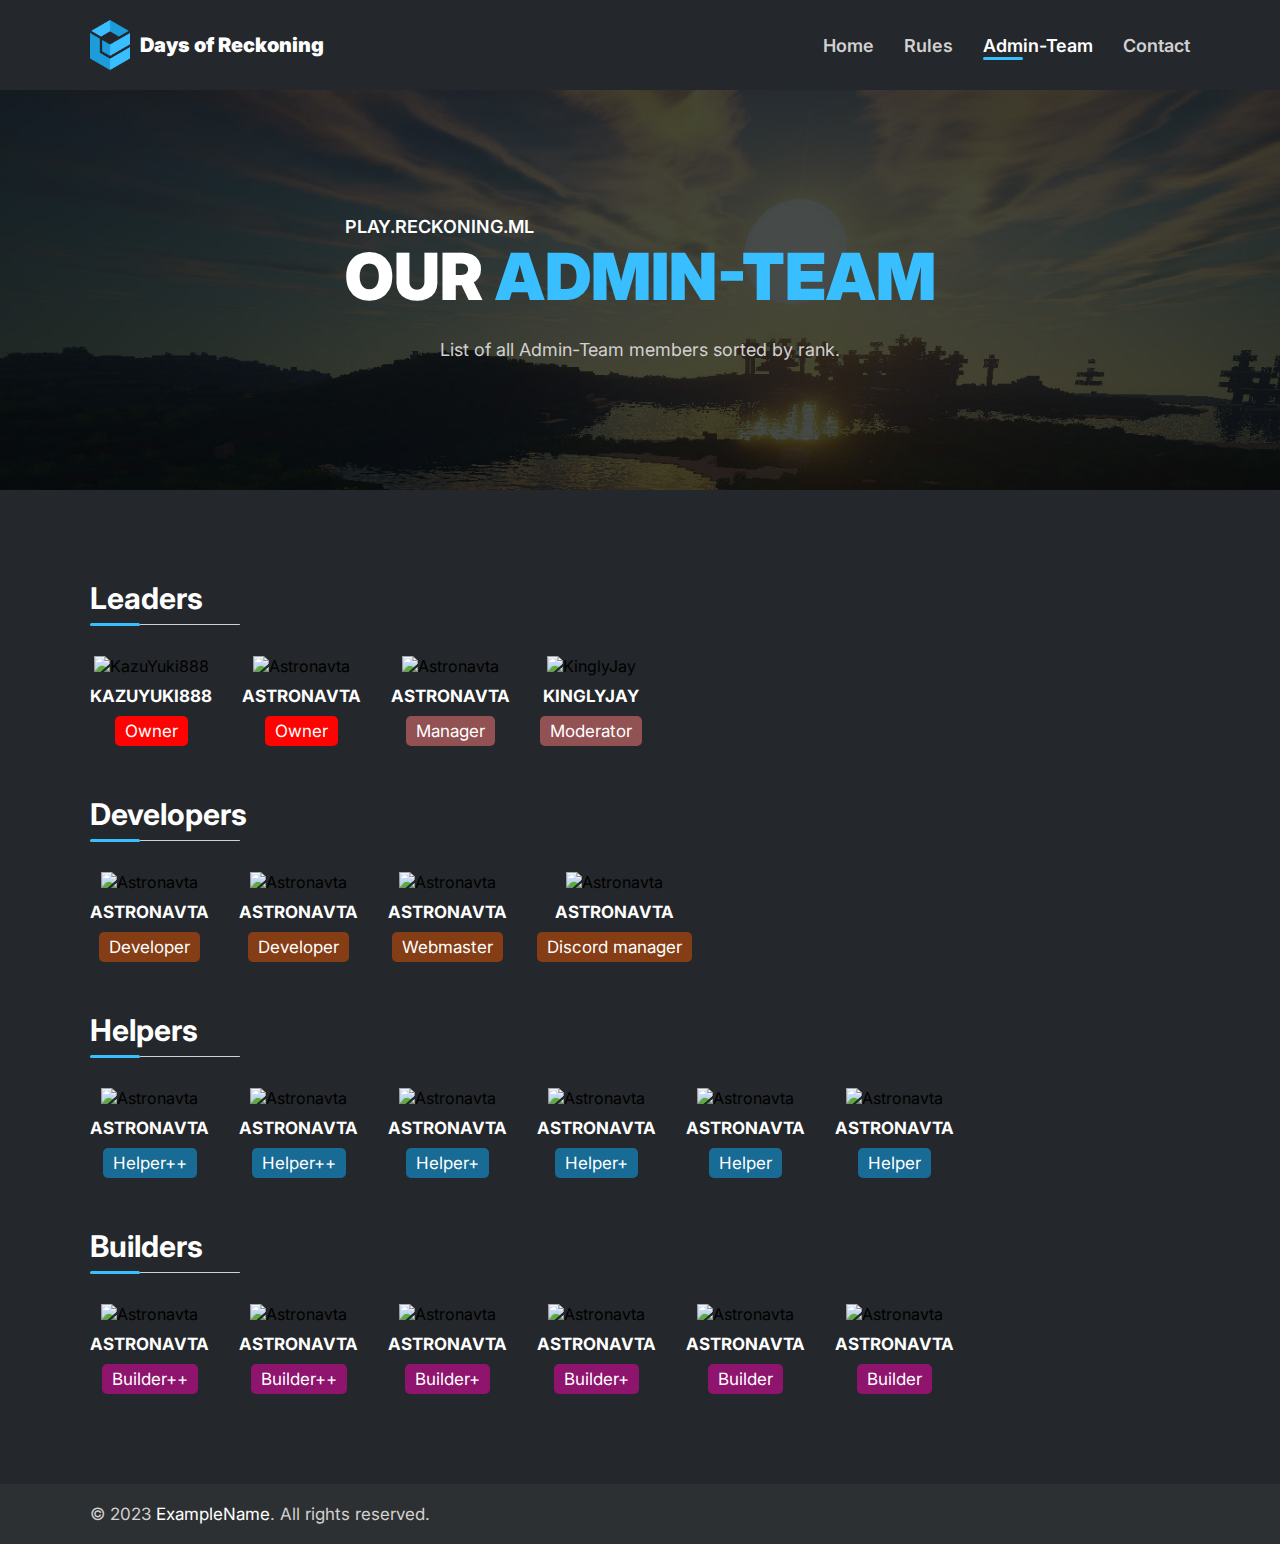
==== admin-team.html @ 8b57ebe5 "upload html" ====
<!doctype html>
<html lang="en">
<head>
  <meta charset="UTF-8">
  <meta name="viewport" content="width=device-width, user-scalable=no, initial-scale=1.0, maximum-scale=1.0, minimum-scale=1.0">
  <meta http-equiv="X-UA-Compatible" content="ie=edge">

  <link rel="icon" href="images/logo.png">
  <meta name="description" content="Free, modern and nice web template for Minecraft server.">
  <meta name="author" content="Astronawta">

  <link rel="stylesheet" href="css/global.css">
  <link rel="stylesheet" href="css/pages/admin-team.css">

  <title>AzureMine | Admin-Team</title>
</head>
<body>
  <!--Navbar-->
  <div class="navbar">
    <div class="menu-mobile">
      <a href="index.html">
        <div class="logo">
          <img src="images/logo.png" alt="Server logo" class="logo-img">
          <h3 class="server-name">ExampleName</h3>
        </div>
      </a>

      <div class="hamburger">
        <i class="fa-solid fa-bars"></i>
      </div>
    </div>

    <div class="links">
      <a href="index.html" class="link">Home</a>
      <a href="rules.html" class="link">Rules</a>
      <a href="#" class="link active">Admin-Team</a>
      <a href="contact.html" class="link">Contact</a>
    </div>
  </div>

  <!--Header-->
  <section id="header">
    <div class="content">
      <div class="info">
        <p class="minecraft-server-ip">mc.example.com</p>
        <h1 class="title">Our <span>admin-team</span></h1>
      </div>
      <p class="description">
        List of all Admin-Team members sorted by rank.
      </p>
    </div>
  </section>

  <!--Admin-Team-->
  <section id="admin-team">
    <div class="content at-content">
    </div>
  </section>

  <!--Footer-->
  <footer id="footer">
    <p class="copyright">&copy; 2023 <span class="server-name-footer">ExampleName</span>. All rights reserved.</p>
    <div class="social-links">
      <a href="#" class="link tiktok-link"><i class="fa-brands fa-tiktok"></i></a>
      <a href="#" class="link instagram-link"><i class="fa-brands fa-square-instagram"></i></a>
      <a href="#" class="link discord-link-footer"><i class="fa-brands fa-discord"></i></a>
    </div>
  </footer>
</body>
<script src="js/script.js"></script>
<script src="https://kit.fontawesome.com/cbf5ee59c8.js" crossorigin="anonymous"></script>
</html>
---- css/global.css ----
@import url('https://fonts.googleapis.com/css2?family=Inter:wght@100;200;300;400;500;600;700;800;900&display=swap'); /*font-family: 'Inter', sans-serif;*/

* {
  margin: 0;
  padding: 0;
  box-sizing: border-box;
  scroll-behavior: smooth;
}

:root {
  --main-font: 'Inter', sans-serif;
  --main-color: #39BEFF;
  --background-color: #24272B;
  --white-color: #FFFFFF;
  --black-color: #000000;
  --description-color: #D2D0D0;

  --green-color: #4AFF6B;
  --ip-copied-background: rgba(74, 255, 107, 0.17);
  --ip-copied-icon-background: rgba(74, 255, 107, 0.5);

  --copy-ip-button-background: rgba(57, 190, 255, 0.7);
  --how-to-join-button-background: rgba(210, 208, 208, 0.2);
  --stats-background: rgba(210, 208, 208, 0.05);
  --stat-icon-background-2: rgba(57, 190, 255, 0.5);

  --scroll-bar: rgba(210, 208, 208, 0.3);
  --scroll-bar-hover: #555555FF;

  --red-color: #FF7C7C;
  --warning-background: rgba(255, 124, 124, 0.17);
  --warning-icon-background: rgba(255, 124, 124, 0.5);
  --warning-color: #F5C1C1;

  /*Admin-Team rank colors*/
  --default-rank-color: rgba(210, 208, 208, 0.3);
}

body {
  background: var(--background-color);
  font-family: var(--main-font);
}

/*Navbar*/
.navbar {
  display: flex;
  width: 100%;
  flex-direction: row;
  justify-content: space-between;
  align-items: center;
  padding: 20px 150px;
  background: var(--background-color);
  transition: 0.3s ease-in-out;
}

.navbar a {
  text-decoration: none;
}

.navbar .menu-mobile {
  display: flex;
  flex-direction: row;
  justify-content: space-between;
  align-items: center;
}

.navbar .menu-mobile .logo {
  display: flex;
  flex-direction: row;
  justify-content: left;
  align-items: center;
  gap: 10px;
}

.navbar .menu-mobile .logo img {
  max-width: 40px;
  height: auto;
}

.navbar .menu-mobile .logo h3 {
  color: var(--white-color);
  font-weight: 900;
  font-size: 20px;
}

.navbar .links {
  display: flex;
  flex-direction: row;
  gap: 30px;
  transition: 0.3s ease-in-out;
}

.navbar .links .link {
  color: var(--description-color);
  font-size: 18px;
  font-weight: 600;
  text-decoration: none;
  position: relative;
  transition: 0.2s;
}

.navbar .links .link.active {
  color: var(--white-color);
}

.navbar .links .link.active::after {
  content: "";
  position: absolute;
  bottom: -4px;
  left: 0;
  width: 40px;
  height: 3px;
  border-radius: 5px;
  background: var(--main-color);
}

.navbar .links .link:not(.active):hover {
  color: var(--white-color);
}

.navbar .menu-mobile .hamburger {
  color: var(--white-color);
  font-size: 20px;
  cursor: pointer;
  transition: 0.5s;
  display: none;
}

.navbar .menu-mobile .hamburger:hover {
  opacity: 0.8;
}

.navbar.active {
  max-height: 1000px;
}

.navbar.active .links {
  opacity: 1;
  z-index: 2;
}

/*Footer*/
#footer {
  padding: 20px 150px;
  width: 100%;
  display: flex;
  flex-direction: row;
  justify-content: space-between;
}

#footer p {
  color: var(--description-color);
  font-size: 17px;
}

#footer p span {
  color: var(--white-color);
}

#footer .social-links {
  display: flex;
  flex-direction: row;
  gap: 15px;
}

#footer .social-links .link {
  color: var(--description-color);
  text-decoration: none;
  font-size: 20px;
  transition: 0.2s;
}

#footer .social-links .link:hover {
  color: var(--white-color);
}

/*Scrollbar*/
::-webkit-scrollbar {
  width: 5px;
}

::-webkit-scrollbar-track {
  background: var(--stats-background);
}

::-webkit-scrollbar-thumb {
  background: var(--scroll-bar);
}

::-webkit-scrollbar-thumb:hover {
  background: var(--scroll-bar-hover);
}

/*Other*/
section:not(#header) .content {
  padding: 90px 150px;
  width: 100%;
}

/*Responsive*/
@media screen and (max-width: 1625px) {
  .navbar {
    padding: 20px 90px;
  }
}

@media screen and (max-width: 819px) {
  .navbar {
    padding: 20px 30px;
  }
}

@media screen and (max-width: 867px) {
  .navbar {
    flex-direction: column;
    gap: 30px;
    max-height: 90px;
  }

  .navbar .menu-mobile {
    width: 100%;
  }

  .navbar .menu-mobile .hamburger {
    display: flex;
  }

  .navbar .links {
    flex-direction: column;
    order: 2;
    width: 100%;
    opacity: 0;
    z-index: -1;
  }
}

@media screen and (max-width: 1625px) {
  section:not(#header) .content {
    padding: 90px;
  }

  #footer {
    padding: 20px 90px;
  }
}

@media screen and (max-width: 819px) {
  section:not(#header) .content {
    padding: 50px 30px;
  }

  #footer {
    padding: 20px 30px;
  }
}

@media screen and (max-width: 564px) {
  #footer {
    flex-direction: column;
    gap: 30px;
    align-items: center;
    justify-content: center;
    text-align: center;
  }
}
---- css/pages/admin-team.css ----
@import "css/global.css";

/*Header*/
#header {
    background: url("../../images/header-background.jpg") no-repeat fixed center;
    min-width: 100%;
    min-height: 400px;
    height: 30vh;
    background-size: cover;
    -moz-background-size: cover;
    -o-background-size: cover;
    -webkit-background-size: cover;
    z-index: 0;
    display: flex;
    align-items: center;
}

#header .content {
    display: flex;
    flex-direction: column;
    gap: 20px;
    align-items: center;
    padding: 150px;
    width: 100%;
}

#header .content .info {
    display: flex;
    flex-direction: column;
}

#header .content .info .minecraft-server-ip {
    color: var(--white-color);
    text-transform: uppercase;
    font-size: 18px;
    font-weight: 600;
}

#header .content .info .title {
    color: var(--white-color);
    text-transform: uppercase;
    font-size: 65px;
    font-weight: 900;
}

#header .content .info .title span {
    color: var(--main-color);
}

#header .content .description {
    color: var(--description-color);
    font-size: 18px;
    font-weight: 400;
    max-width: 700px;
    line-height: 1.6;
}

/*Admin-Team*/
#admin-team .content {
    display: flex;
    flex-direction: column;
    gap: 50px;
}

#admin-team .group {
    display: flex;
    flex-direction: column;
    gap: 40px;
}

#admin-team .group .rank-title {
    font-size: 30px;
    font-weight: 700;
    color: var(--white-color);
    position: relative;
}

#admin-team .group .rank-title::before {
    content: "";
    position: absolute;
    bottom: -9px;
    left: 0;
    width: 150px;
    height: 1px;
    border-radius: 5px;
    background: var(--description-color);
}

#admin-team .group .rank-title::after {
    content: "";
    position: absolute;
    bottom: -10px;
    left: 0;
    width: 50px;
    height: 3px;
    border-radius: 5px;
    background: var(--main-color);
}

#admin-team .group .users {
    display: flex;
    flex-direction: row;
    gap: 30px;
    flex-wrap: wrap;
}

#admin-team .group .users .user {
    display: flex;
    flex-direction: column;
    gap: 10px;
    justify-content: center;
    align-items: center;
}

#admin-team .group .users .user img {
    max-width: 150px;
}

#admin-team .group .users .user .name {
    color: var(--white-color);
    text-transform: uppercase;
    font-size: 17px;
    font-weight: 700;
}

#admin-team .group .users .user .rank {
    color: var(--white-color);
    font-size: 17px;
    width: fit-content;
    padding: 5px 10px;
    text-align: center;
    border-radius: 5px;
}

.rank {
    background: var(--default-rank-color);
}

/*Footer*/
#footer {
    background: var(--stats-background);
}

/*Responsive*/
/*Header*/
@media screen and (max-width: 1625px) {
    #header .content {
        padding: 150px 90px;
    }
}

@media screen and (max-width: 1361px) {
    #header .content {
        flex-direction: column;
        padding: 120px 90px;
    }
}

@media screen and (max-width: 819px) {
    #header .content {
        padding: 150px 30px;
    }

    #header .content .info .minecraft-server-ip {
        font-size: 15px;
    }

    #header .content .info .title {
        font-size: 40px;
    }

    #header .content .info .description {
        font-size: 16px;
    }
}

@media screen and (max-width: 530px) {
    #header .content {
        justify-content: start;
        align-items: start;
    }

    #header .content .info .title {
        font-size: 30px;
    }
}

/*Admin-Team*/
@media screen and (max-width: 390px) {
    #admin-team .group .users .user img {
        max-width: 100%;
    }

    #admin-team .group .users .user .name {
        font-size: 20px;
    }
}
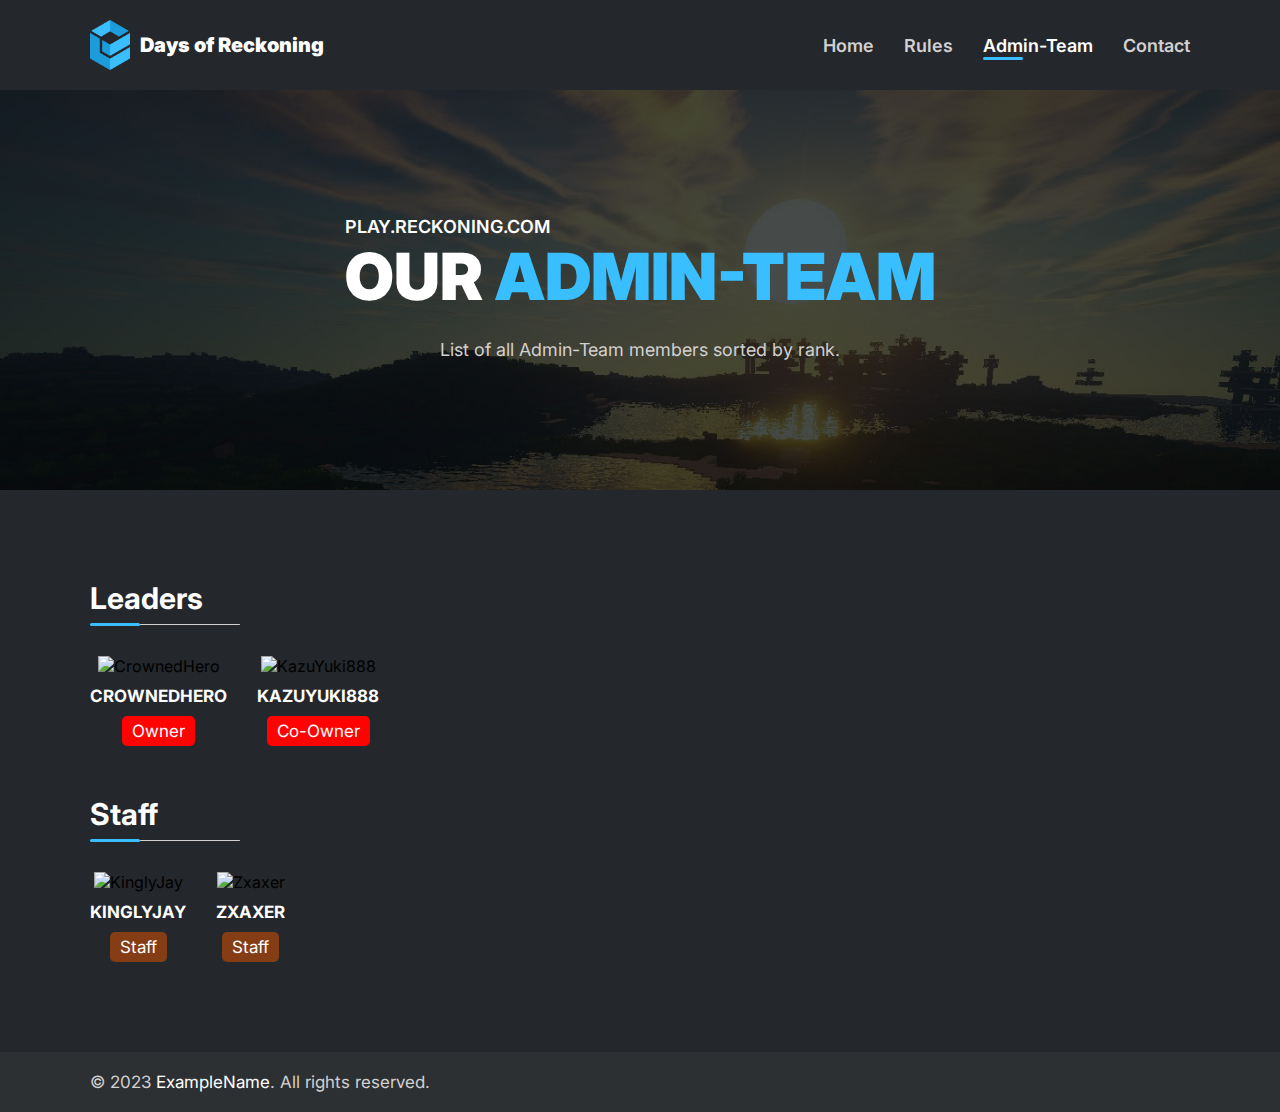
==== commit 9269fe68: "title changed" ====
--- a/admin-team.html
+++ b/admin-team.html
@@ -12,7 +12,7 @@
   <link rel="stylesheet" href="css/global.css">
   <link rel="stylesheet" href="css/pages/admin-team.css">
 
-  <title>AzureMine | Admin-Team</title>
+  <title>Days Of Reckoning | Admin-Team</title>
 </head>
 <body>
   <!--Navbar-->
